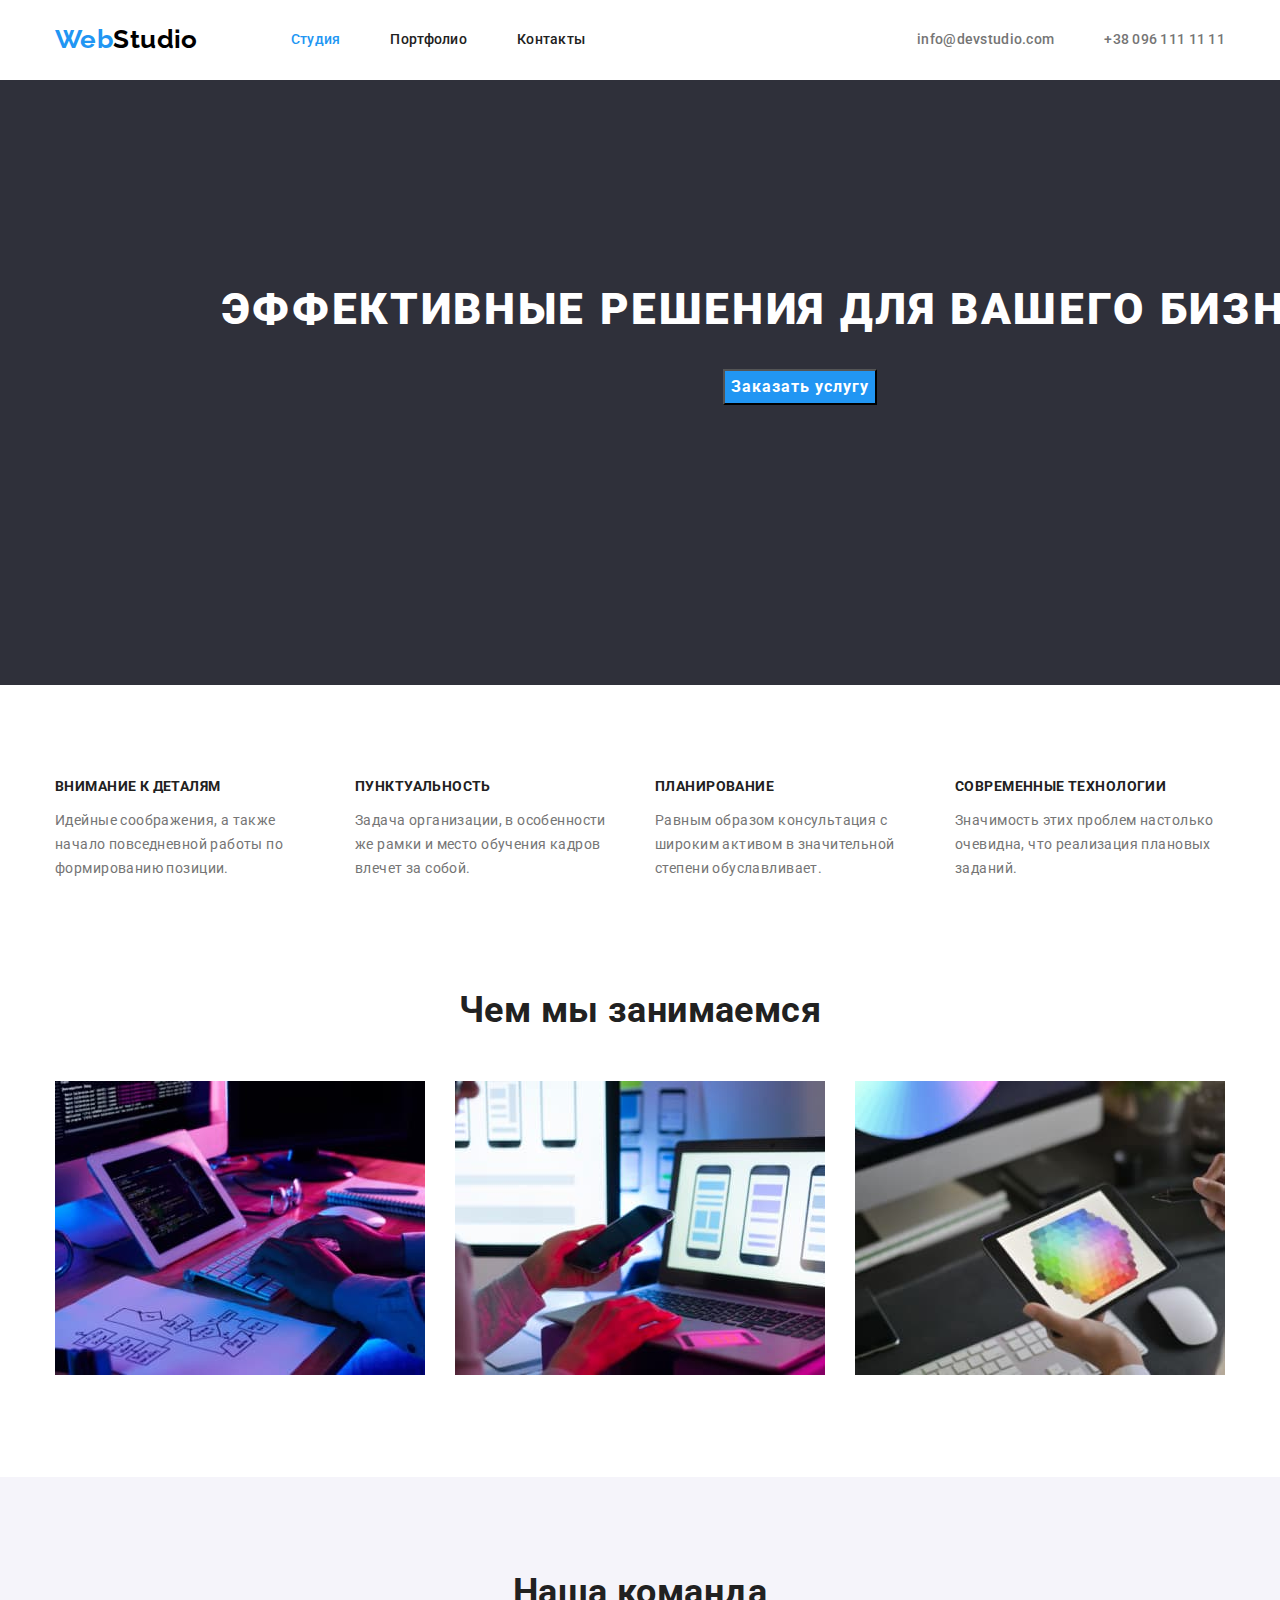
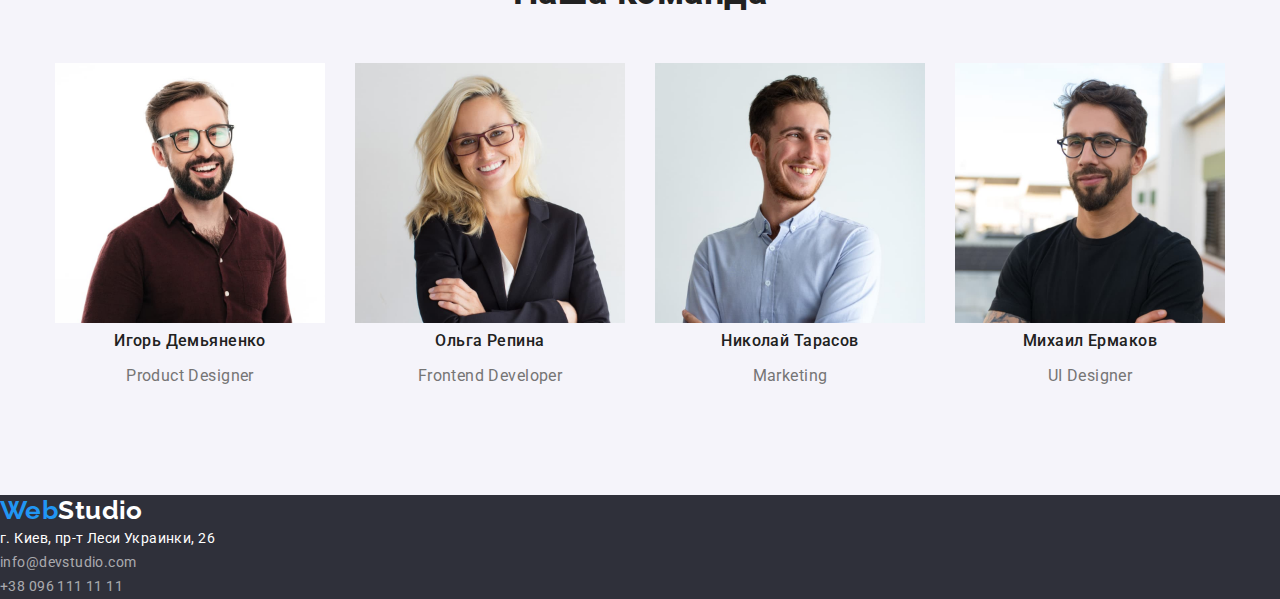
==== index.html @ 29a9643c "Добавляет стили для геометрии" ====
<!DOCTYPE html>
<html lang="ru">
  <head>
    <meta charset="UTF-8" />
    <meta http-equiv="X-UA-Compatible" content="IE=edge" />
    <meta name="viewport" content="width=device-width, initial-scale=1.0" />
    <title>Web-Studio</title>
    <link rel="preconnect" href="https://fonts.gstatic.com" />
    <link
      href="https://fonts.googleapis.com/css2?family=Raleway:wght@700&family=Roboto:wght@400;500;700;900&display=swap"
      rel="stylesheet"
    />
    <link
      rel="stylesheet"
      href="https://cdnjs.cloudflare.com/ajax/libs/modern-normalize/1.0.0/modern-normalize.css"
    />
    <link rel="stylesheet" href="./css/styles.css" />
  </head>

  <body>
    <header class="header-backgroud page-header">
      <div class="container">
        <nav class="nav">
          <a class="link-logo logo-accent logo" href="web-studio">
            <span class="accent-color">Web</span>Studio
          </a>
          <ul class="menu list">
            <li class="menu-item">
              <a class="link navigation-link link-current" href="./index.html"
                >Студия</a
              >
            </li>
            <li class="menu-item">
              <a class="link navigation-link" href="./portfolio.html"
                >Портфолио</a
              >
            </li>
            <li class="menu-item">
              <a class="link navigation-link" href="contacts">Контакты</a>
            </li>
          </ul>
        </nav>
        <ul class="list contacts-header">
          <li>
            <a class="link list-contact" href="mailto:info@devstudio.com"
              >info@devstudio.com</a
            >
          </li>
          <li>
            <a class="link list-contact telephone" href="tel:+380961111111"
              >+38 096 111 11 11</a
            >
          </li>
        </ul>
      </div>
    </header>

    <main>
      <section class="dark-background section-hero">
        <div class="container">
          <h1 class="page-title">Эффективные решения для вашего бизнеса</h1>
          <div class="center-button">
            <button class="btn" type="button">Заказать услугу</button>
          </div>
        </div>
      </section>

      <section class="header-backgroud section">
        <div class="container">
          <h2 class="section-title visually-hidden">Особенности</h2>
          <ul class="list card-set">
            <li class="item team-section-item">
              <h3 class="advantage-title">Внимание к деталям</h3>
              <p class="advantage-item-position">
                Идейные соображения, а также начало повседневной работы по
                формированию позиции.
              </p>
            </li>
            <li class="item team-section-item">
              <h3 class="advantage-title">Пунктуальность</h3>
              <p class="advantage-item-position">
                Задача организации, в особенности же рамки и место обучения
                кадров влечет за собой.
              </p>
            </li>
            <li class="item team-section-item">
              <h3 class="advantage-title">Планирование</h3>
              <p class="advantage-item-position">
                Равным образом консультация с широким активом в значительной
                степени обуславливает.
              </p>
            </li>
            <li class="item team-section-item">
              <h3 class="advantage-title">Современные технологии</h3>
              <p class="advantage-item-position">
                Значимость этих проблем настолько очевидна, что реализация
                плановых заданий.
              </p>
            </li>
          </ul>
        </div>
      </section>
      <section class="header-backgroud our-works">
        <div class="container">
          <h2 class="section-title">Чем мы занимаемся</h2>
          <ul class="list card-set">
            <li class="item work-item">
              <img
                src="./images/img.jpg"
                alt="Наполнение веб-страницы контентом"
                width="370"
              />
            </li>
            <li class="item work-item">
              <img
                src="./images/box2.jpg"
                alt="Оформления стилей"
                width="370"
              />
            </li>
            <li class="item work-item">
              <img src="./images/box3.jpg" alt="Дизайн" width="370" />
            </li>
          </ul>
        </div>
      </section>

      <section class="second-background section team-section">
        <div class="container">
          <h2 class="section-title">Наша команда</h2>
          <ul class="list card-set">
            <li class="item team-section-item">
              <img
                src="./images/img1.jpg"
                alt="Дизайнер продукта"
                width="270"
              />
              <h3 class="team-item-name">Игорь Демьяненко</h3>
              <p class="team-item-position" lang="en">Product Designer</p>
            </li>
            <li class="item team-section-item">
              <img
                src="./images/img2.jpg"
                alt="Внешний разработчик"
                width="270"
              />
              <h3 class="team-item-name">Ольга Репина</h3>
              <p class="team-item-position" lang="en">Frontend Developer</p>
            </li>
            <li class="item team-section-item">
              <img src="./images/img3.jpg" alt="Маркетолог" width="270" />
              <h3 class="team-item-name">Николай Тарасов</h3>
              <p class="team-item-position" lang="en">Marketing</p>
            </li>
            <li class="item team-section-item">
              <img src="./images/img4.jpg" alt="Дизайнер" width="270" />
              <h3 class="team-item-name">Михаил Ермаков</h3>
              <p class="team-item-position" lang="en">UI Designer</p>
            </li>
          </ul>
        </div>
      </section>
    </main>
    <footer class="dark-background">
      <a class="link logo-accent second-logo-accent" href="web-studio">
        <span class="accent-color">Web</span>Studio
      </a>
      <address class="address">
        <ul class="list">
          <li>
            <a
              class="link dark-bg-text"
              href="https://goo.gl/maps/19a7avuNTJ5x7kLF8"
              target="_blank"
              rel="noopener noreferrer"
            >
              г. Киев, пр-т Леси Украинки, 26
            </a>
          </li>
          <li>
            <a
              class="link dark-bg-text accent-text-color"
              href="mailto:info@devstudio.com"
              >info@devstudio.com</a
            >
          </li>
          <li>
            <a
              class="link dark-bg-text accent-text-color"
              href="tel:+380961111111"
              >+38 096 111 11 11</a
            >
          </li>
        </ul>
      </address>
    </footer>
  </body>
</html>
---- css/styles.css ----
/* Общий CSS */
:root {
  --main-text-color: #757575;
  --title-color: #212121;
  --accent-color: #2196f3;
  --dark-bg-text: #ffffff;
  --accent-logo-color: #000000;

  --dark-background: #2f303a;
  --main-backgroud: #e5e5e5;
  --header-backgroud: #ffffff;
  --second-background: #f5f4fa;

  --main-font: "Roboto", sans-serif;
  --logo-font: "Raleway", sans-serif;
}

html {
  box-sizing: border-box;
}

*,
*::before,
*::after {
  box-sizing: inherit;
}

body {
  font-family: var(--main-font);
  font-size: 14px;
  line-height: 1.71;
  letter-spacing: 0.03em;
  color: var(--main-text-color);
}

h1,
h2,
h3,
p {
  margin-top: 0;
}

.container {
  width: 1200px;
  padding-left: 15px;
  padding-right: 15px;
  margin-left: auto;
  margin-right: auto;
}

.section {
  padding-top: 94px;
  padding-bottom: 94px;
}
.our-works {
  padding-bottom: 94px;
}

.header-backgroud {
  background-color: var(--header-backgroud);
}
.link {
  text-decoration: none;
}
.link-logo {
  text-decoration: none;
}
.navigation-link {
  font-weight: 500;
  line-height: 1.14;
  letter-spacing: 0.02em;
  color: var(--title-color);
}
.link-current {
  color: var(--accent-color);
}
.logo-accent {
  font-family: var(--logo-font);
  font-weight: bold;
  font-size: 26px;
  line-height: 1.19;
  color: var(--accent-logo-color);
}
.second-logo-accent {
  color: var(--dark-bg-text);
}
.accent-color {
  color: var(--accent-color);
}

.link:hover,
.link:focus {
  color: var(--accent-color);
}

.list {
  margin: 0;
  padding-left: 0;
  list-style: none;
}
.list-contact {
  font-weight: 500;
  line-height: 1.14;
  letter-spacing: 0.02em;
  color: var(--main-text-color);
}
.address {
  font-style: inherit;
  color: var(--dark-bg-text);
}
.menu {
  display: inline-flex;
}

.menu-item:not(:last-child) {
  margin-right: 50px;
}

.logo {
  margin-right: 93px;
}
.contacts-header {
  display: flex;
}

.page-header {
  padding-top: 24px;
  padding-bottom: 25px;
}

.page-header .container {
  display: flex;
  align-items: center;
}
.nav {
  display: flex;
  align-items: center;
  margin-right: auto;
}

.telephone {
  margin-left: 50px;
}

.section-hero {
  width: 1600px;
  margin-left: auto;
  margin-right: auto;
  padding-top: 200px;
  padding-bottom: 280px;
}

.page-title {
  font-weight: 900;
  font-size: 44px;
  line-height: 1.36;
  text-align: center;
  letter-spacing: 0.06em;
  text-transform: uppercase;
  color: var(--dark-bg-text);
}
.visually-hidden {
  position: absolute !important;
  clip: rect(1px 1px 1px 1px);
  clip: rect(1px, 1px, 1px, 1px);
  padding: 0 !important;
  border: 0 !important;
  height: 1px !important;
  width: 1px !important;
  overflow: hidden;
}

.dark-background {
  background-color: var(--dark-background);
}
.dark-bg-text {
  color: var(--dark-bg-text);
}
.accent-text-color {
  color: rgba(255, 255, 255, 0.6);
}

/* Stydio CSS */
.center-button {
  text-align: center;
}
.btn {
  font-weight: bold;
  font-size: 16px;
  line-height: 1.87;
  display: inline;
  align-items: center;
  text-align: center;
  letter-spacing: 0.06em;
  cursor: pointer;
  color: var(--dark-bg-text);
  background-color: var(--accent-color);
}

.btn:hover,
.btn:focus {
  background-color: var(--accent-color);
}

.card-set {
  display: flex;
  flex-wrap: wrap;
  margin-left: -30px;
  margin-top: -30px;
}
.item {
  margin-left: 30px;
  margin-top: 30px;
}

.work-item {
  flex-basis: calc((100% - 3 * 30px) / 3);
}

.team-section-item {
  flex-basis: calc((100% - 4 * 30px) / 4);
}

.section-title {
  margin-bottom: 50px;
  font-weight: bold;
  font-size: 36px;
  line-height: 1.17;
  text-align: center;
  color: var(--title-color);
}
.advantage-title {
  font-weight: bold;
  font-size: 14px;
  line-height: 1.14;
  text-transform: uppercase;
  color: var(--title-color);
}

.advantage-item-position {
  line-height: 1.71;
}
.second-background {
  background-color: var(--second-background);
}

.team-item-name {
  font-weight: 500;
  font-size: 16px;
  line-height: 1.19;
  text-align: center;
  color: var(--title-color);
}
.team-item-position {
  font-size: 16px;
  line-height: 1.19;
  text-align: center;
}
/* Portfolio CSS */
.main-background {
  background-color: var(--main-backgroud);
}
.button-portfolio {
  font-weight: 500;
  font-size: 16px;
  line-height: 1.62;
  text-align: center;
  cursor: pointer;
  color: var(--title-color);
  background-color: var(--second-background);
}

.button-portfolio:hover,
.button-portfolio:focus {
  color: var(--dark-bg-text);
  background-color: var(--accent-color);
}
.portfolio-title {
  font-weight: bold;
  font-size: 18px;
  line-height: 2;
  letter-spacing: 0.06em;
  color: var(--title-color);
}
.portfolio-title-text {
  font-size: 16px;
  line-height: 1.87;
}
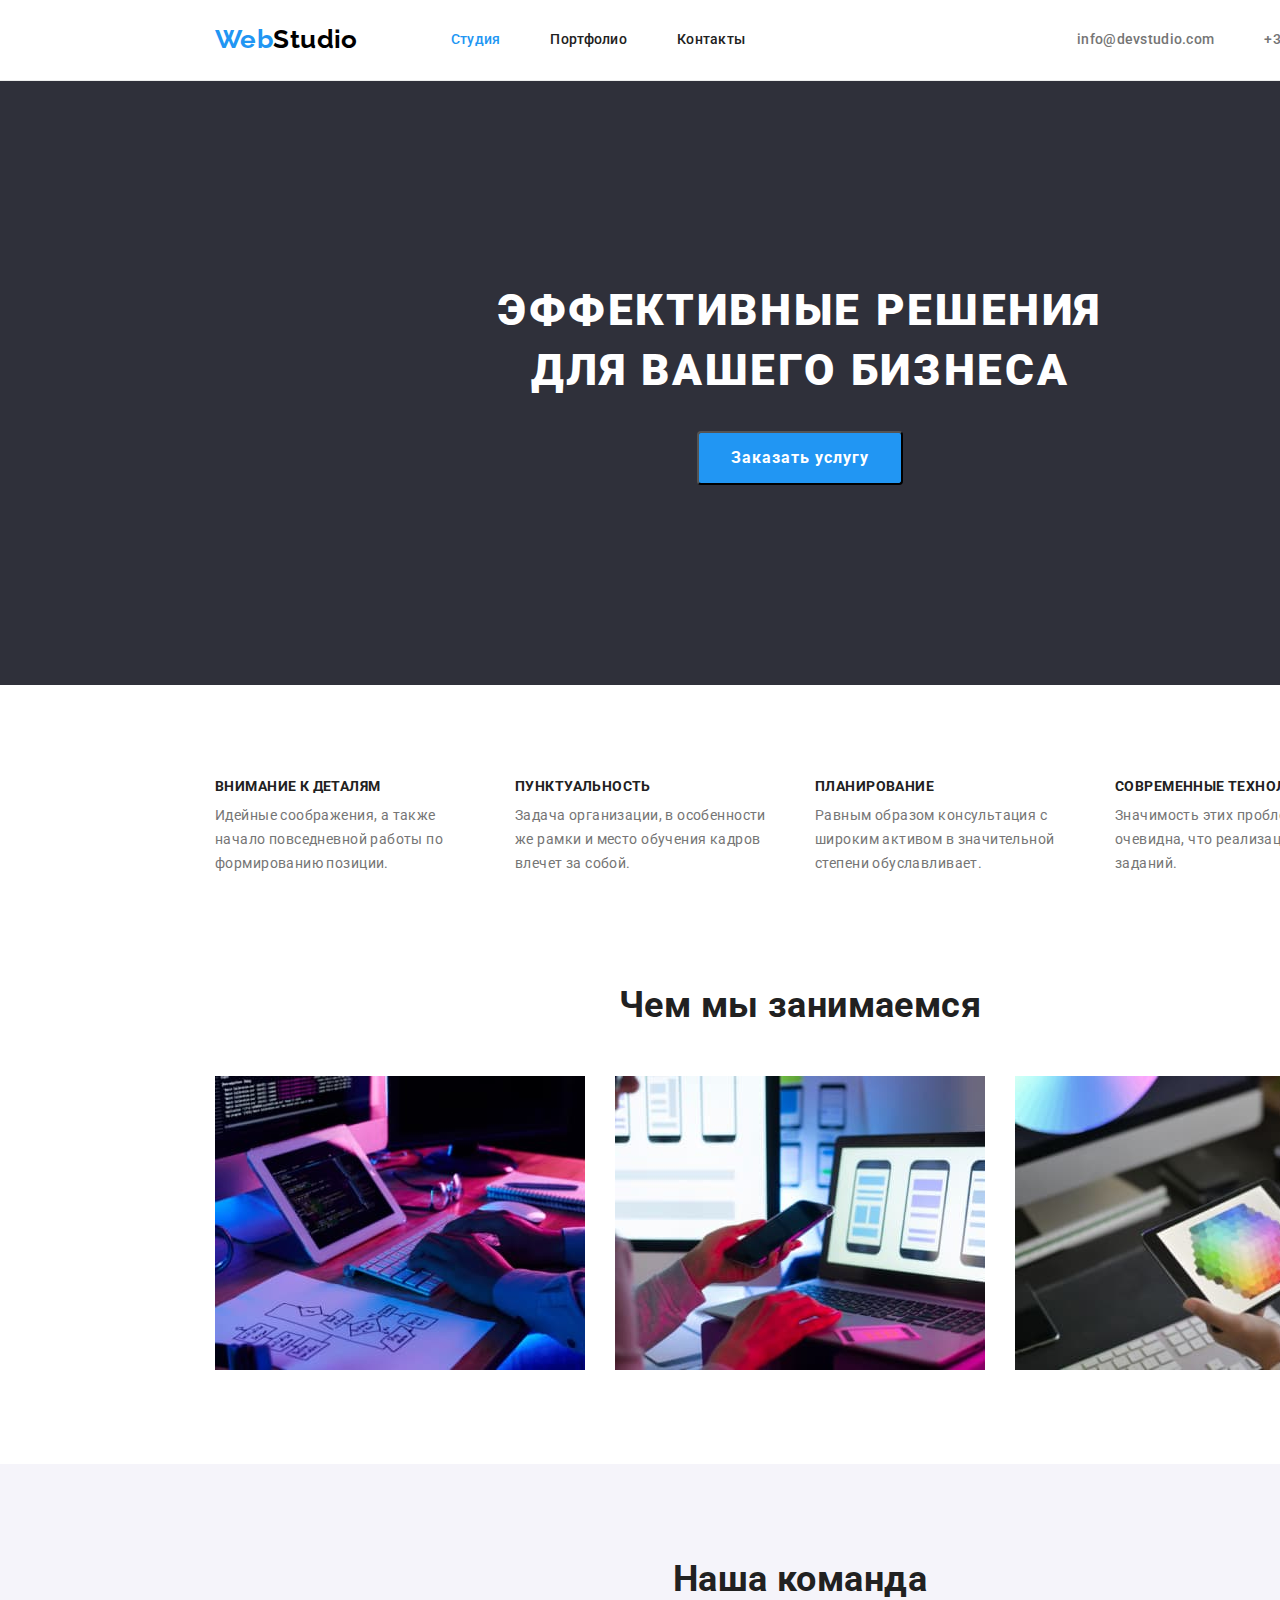
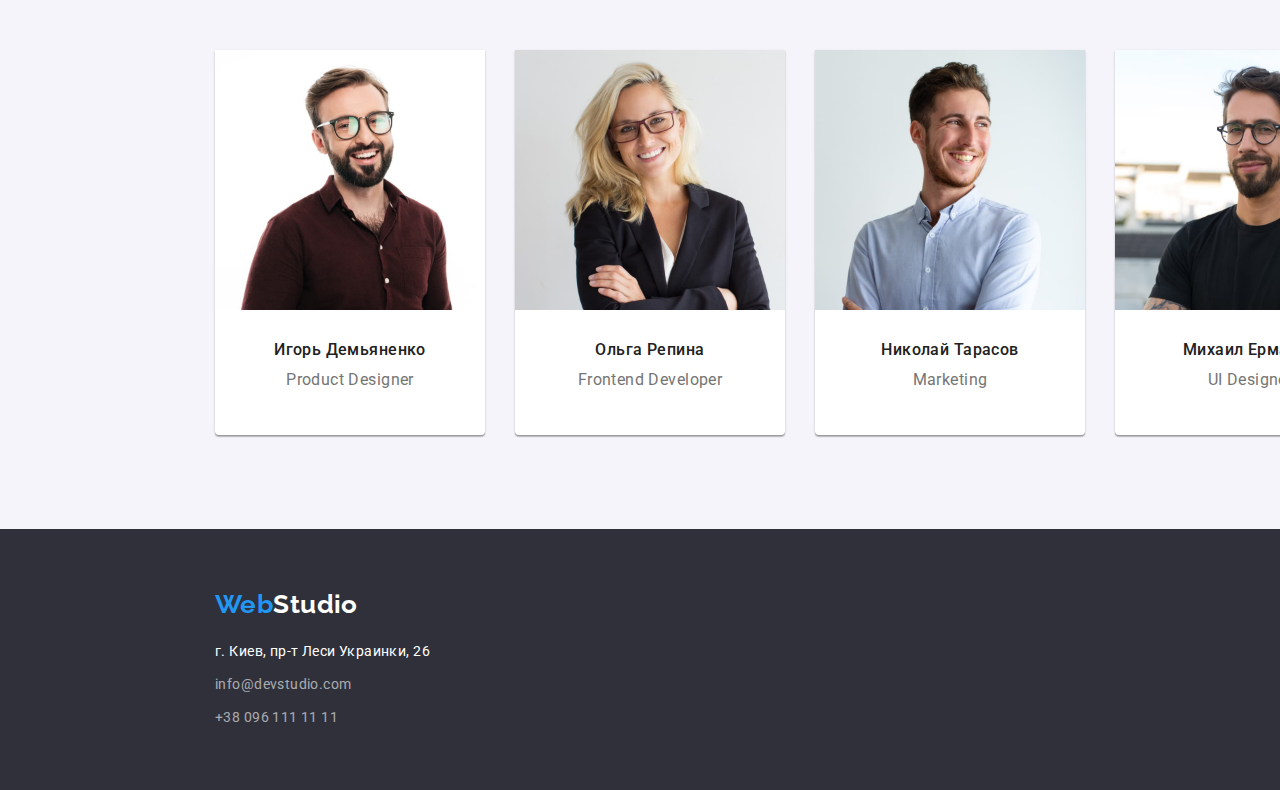
==== commit 83b8ff7e: "Добавляет стили для геометрии и позиционирования контента" ====
--- a/index.html
+++ b/index.html
@@ -65,7 +65,7 @@
         </div>
       </section>
 
-      <section class="header-backgroud section">
+      <section class="header-backgroud section advantage-section">
         <div class="container">
           <h2 class="section-title visually-hidden">Особенности</h2>
           <ul class="list card-set">
@@ -100,6 +100,7 @@
           </ul>
         </div>
       </section>
+
       <section class="header-backgroud our-works">
         <div class="container">
           <h2 class="section-title">Чем мы занимаемся</h2>
@@ -129,70 +130,81 @@
         <div class="container">
           <h2 class="section-title">Наша команда</h2>
           <ul class="list card-set">
-            <li class="item team-section-item">
+            <li class="item team-section-item team-wrapper">
               <img
                 src="./images/img1.jpg"
                 alt="Дизайнер продукта"
                 width="270"
               />
-              <h3 class="team-item-name">Игорь Демьяненко</h3>
-              <p class="team-item-position" lang="en">Product Designer</p>
-            </li>
-            <li class="item team-section-item">
+              <div class="name-position-item">
+                <h3 class="team-item-name">Игорь Демьяненко</h3>
+                <p class="team-item-position" lang="en">Product Designer</p>
+              </div>
+            </li>
+            <li class="item team-section-item team-wrapper">
               <img
                 src="./images/img2.jpg"
                 alt="Внешний разработчик"
                 width="270"
               />
-              <h3 class="team-item-name">Ольга Репина</h3>
-              <p class="team-item-position" lang="en">Frontend Developer</p>
-            </li>
-            <li class="item team-section-item">
+              <div class="name-position-item">
+                <h3 class="team-item-name">Ольга Репина</h3>
+                <p class="team-item-position" lang="en">Frontend Developer</p>
+              </div>
+            </li>
+            <li class="item team-section-item team-wrapper">
               <img src="./images/img3.jpg" alt="Маркетолог" width="270" />
-              <h3 class="team-item-name">Николай Тарасов</h3>
-              <p class="team-item-position" lang="en">Marketing</p>
-            </li>
-            <li class="item team-section-item">
+              <div class="name-position-item">
+                <h3 class="team-item-name">Николай Тарасов</h3>
+                <p class="team-item-position" lang="en">Marketing</p>
+              </div>
+            </li>
+            <li class="item team-section-item team-wrapper">
               <img src="./images/img4.jpg" alt="Дизайнер" width="270" />
-              <h3 class="team-item-name">Михаил Ермаков</h3>
-              <p class="team-item-position" lang="en">UI Designer</p>
+              <div class="name-position-item">
+                <h3 class="team-item-name">Михаил Ермаков</h3>
+                <p class="team-item-position" lang="en">UI Designer</p>
+              </div>
             </li>
           </ul>
         </div>
       </section>
     </main>
-    <footer class="dark-background">
-      <a class="link logo-accent second-logo-accent" href="web-studio">
-        <span class="accent-color">Web</span>Studio
-      </a>
-      <address class="address">
-        <ul class="list">
-          <li>
-            <a
-              class="link dark-bg-text"
-              href="https://goo.gl/maps/19a7avuNTJ5x7kLF8"
-              target="_blank"
-              rel="noopener noreferrer"
-            >
-              г. Киев, пр-т Леси Украинки, 26
-            </a>
-          </li>
-          <li>
-            <a
-              class="link dark-bg-text accent-text-color"
-              href="mailto:info@devstudio.com"
-              >info@devstudio.com</a
-            >
-          </li>
-          <li>
-            <a
-              class="link dark-bg-text accent-text-color"
-              href="tel:+380961111111"
-              >+38 096 111 11 11</a
-            >
-          </li>
-        </ul>
-      </address>
+
+    <footer class="dark-background footer-section">
+      <div class="container">
+        <a class="link logo-accent second-logo-accent" href="web-studio">
+          <span class="accent-color">Web</span>Studio
+        </a>
+        <address class="address">
+          <ul class="list">
+            <li class="subitem">
+              <a
+                class="link dark-bg-text"
+                href="https://goo.gl/maps/19a7avuNTJ5x7kLF8"
+                target="_blank"
+                rel="noopener noreferrer"
+              >
+                г. Киев, пр-т Леси Украинки, 26
+              </a>
+            </li>
+            <li class="subitem">
+              <a
+                class="link dark-bg-text accent-text-color"
+                href="mailto:info@devstudio.com"
+                >info@devstudio.com</a
+              >
+            </li>
+            <li>
+              <a
+                class="link dark-bg-text accent-text-color"
+                href="tel:+380961111111"
+                >+38 096 111 11 11</a
+              >
+            </li>
+          </ul>
+        </address>
+      </div>
     </footer>
   </body>
 </html>
--- a/css/styles.css
+++ b/css/styles.css
@@ -52,13 +52,27 @@
   padding-top: 94px;
   padding-bottom: 94px;
 }
+
+img {
+  display: block;
+  max-width: 100%;
+  height: auto;
+}
+
 .our-works {
+  width: 1600px;
+  margin-left: auto;
+  margin-right: auto;
   padding-bottom: 94px;
 }
 
 .header-backgroud {
+  width: 1600px;
+  margin-left: auto;
+  margin-right: auto;
   background-color: var(--header-backgroud);
 }
+
 .link {
   text-decoration: none;
 }
@@ -66,6 +80,8 @@
   text-decoration: none;
 }
 .navigation-link {
+  padding-top: 32px;
+  padding-bottom: 32px;
   font-weight: 500;
   line-height: 1.14;
   letter-spacing: 0.02em;
@@ -98,13 +114,20 @@
   padding-left: 0;
   list-style: none;
 }
+.subitem {
+  margin-bottom: 9px;
+}
+
 .list-contact {
+  padding-top: 32px;
+  padding-bottom: 32px;
   font-weight: 500;
   line-height: 1.14;
   letter-spacing: 0.02em;
   color: var(--main-text-color);
 }
 .address {
+  margin-top: 20px;
   font-style: inherit;
   color: var(--dark-bg-text);
 }
@@ -124,14 +147,27 @@
 }
 
 .page-header {
+  width: 1600px;
+  margin-left: auto;
+  margin-right: auto;
   padding-top: 24px;
   padding-bottom: 25px;
+  border-bottom-width: 1px;
+  border-bottom-style: solid;
+  border-bottom-color: #ececec;
 }
 
 .page-header .container {
   display: flex;
   align-items: center;
 }
+
+.advantage-section {
+  width: 1600px;
+  margin-left: auto;
+  margin-right: auto;
+}
+
 .nav {
   display: flex;
   align-items: center;
@@ -147,10 +183,20 @@
   margin-left: auto;
   margin-right: auto;
   padding-top: 200px;
-  padding-bottom: 280px;
+  padding-bottom: 200px;
+}
+
+.team-section {
+  width: 1600px;
+  margin-left: auto;
+  margin-right: auto;
 }
 
 .page-title {
+  width: 696px;
+  margin-bottom: 30px;
+  margin-left: auto;
+  margin-right: auto;
   font-weight: 900;
   font-size: 44px;
   line-height: 1.36;
@@ -174,21 +220,31 @@
   background-color: var(--dark-background);
 }
 .dark-bg-text {
+  margin-top: 9px;
   color: var(--dark-bg-text);
 }
 .accent-text-color {
   color: rgba(255, 255, 255, 0.6);
 }
 
+.footer-section {
+  width: 1600px;
+  margin-left: auto;
+  margin-right: auto;
+  padding-top: 60px;
+  padding-bottom: 60px;
+}
+
 /* Stydio CSS */
 .center-button {
   text-align: center;
 }
 .btn {
+  padding: 10px 32px;
+  border-radius: 4px;
   font-weight: bold;
   font-size: 16px;
   line-height: 1.87;
-  display: inline;
   align-items: center;
   text-align: center;
   letter-spacing: 0.06em;
@@ -219,6 +275,36 @@
 
 .team-section-item {
   flex-basis: calc((100% - 4 * 30px) / 4);
+}
+.team-wrapper {
+  background: var(--header-backgroud);
+  box-shadow: 0px 1px 3px rgba(0, 0, 0, 0.12), 0px 1px 1px rgba(0, 0, 0, 0.14),
+    0px 2px 1px rgba(0, 0, 0, 0.2);
+  border-radius: 0px 0px 4px 4px;
+}
+
+.item-set {
+  margin-left: 30px;
+  margin-top: 30px;
+}
+
+.works-set {
+  display: flex;
+  flex-wrap: wrap;
+  margin-left: -30px;
+  margin-top: -30px;
+}
+
+.work-section-item {
+  border-bottom-width: 1px;
+  border-bottom-style: solid;
+  border-bottom-color: #eeeeee;
+  border-right-width: 1px;
+  border-right-style: solid;
+  border-right-color: #eeeeee;
+  border-left-width: 1px;
+  border-left-style: solid;
+  border-left-color: #eeeeee;
 }
 
 .section-title {
@@ -229,7 +315,9 @@
   text-align: center;
   color: var(--title-color);
 }
+
 .advantage-title {
+  margin-bottom: 10px;
   font-weight: bold;
   font-size: 14px;
   line-height: 1.14;
@@ -245,6 +333,7 @@
 }
 
 .team-item-name {
+  margin-bottom: 10px;
   font-weight: 500;
   font-size: 16px;
   line-height: 1.19;
@@ -256,11 +345,36 @@
   line-height: 1.19;
   text-align: center;
 }
+
+.name-position-item {
+  padding-top: 30px;
+  padding-bottom: 30px;
+  text-align: center;
+}
+
 /* Portfolio CSS */
 .main-background {
   background-color: var(--main-backgroud);
 }
+.portfolio-list {
+  display: flex;
+  flex-wrap: wrap;
+  justify-content: center;
+  margin-left: -8px;
+  margin-top: -8px;
+  margin-bottom: 34px;
+}
+
+.portfolio-item {
+  border-radius: 4px;
+  margin-left: 8px;
+  margin-top: 8px;
+}
+
 .button-portfolio {
+  padding: 6px 22px;
+  border: none;
+  border-radius: 4px;
   font-weight: 500;
   font-size: 16px;
   line-height: 1.62;
@@ -275,7 +389,9 @@
   color: var(--dark-bg-text);
   background-color: var(--accent-color);
 }
+
 .portfolio-title {
+  margin-bottom: 4px;
   font-weight: bold;
   font-size: 18px;
   line-height: 2;
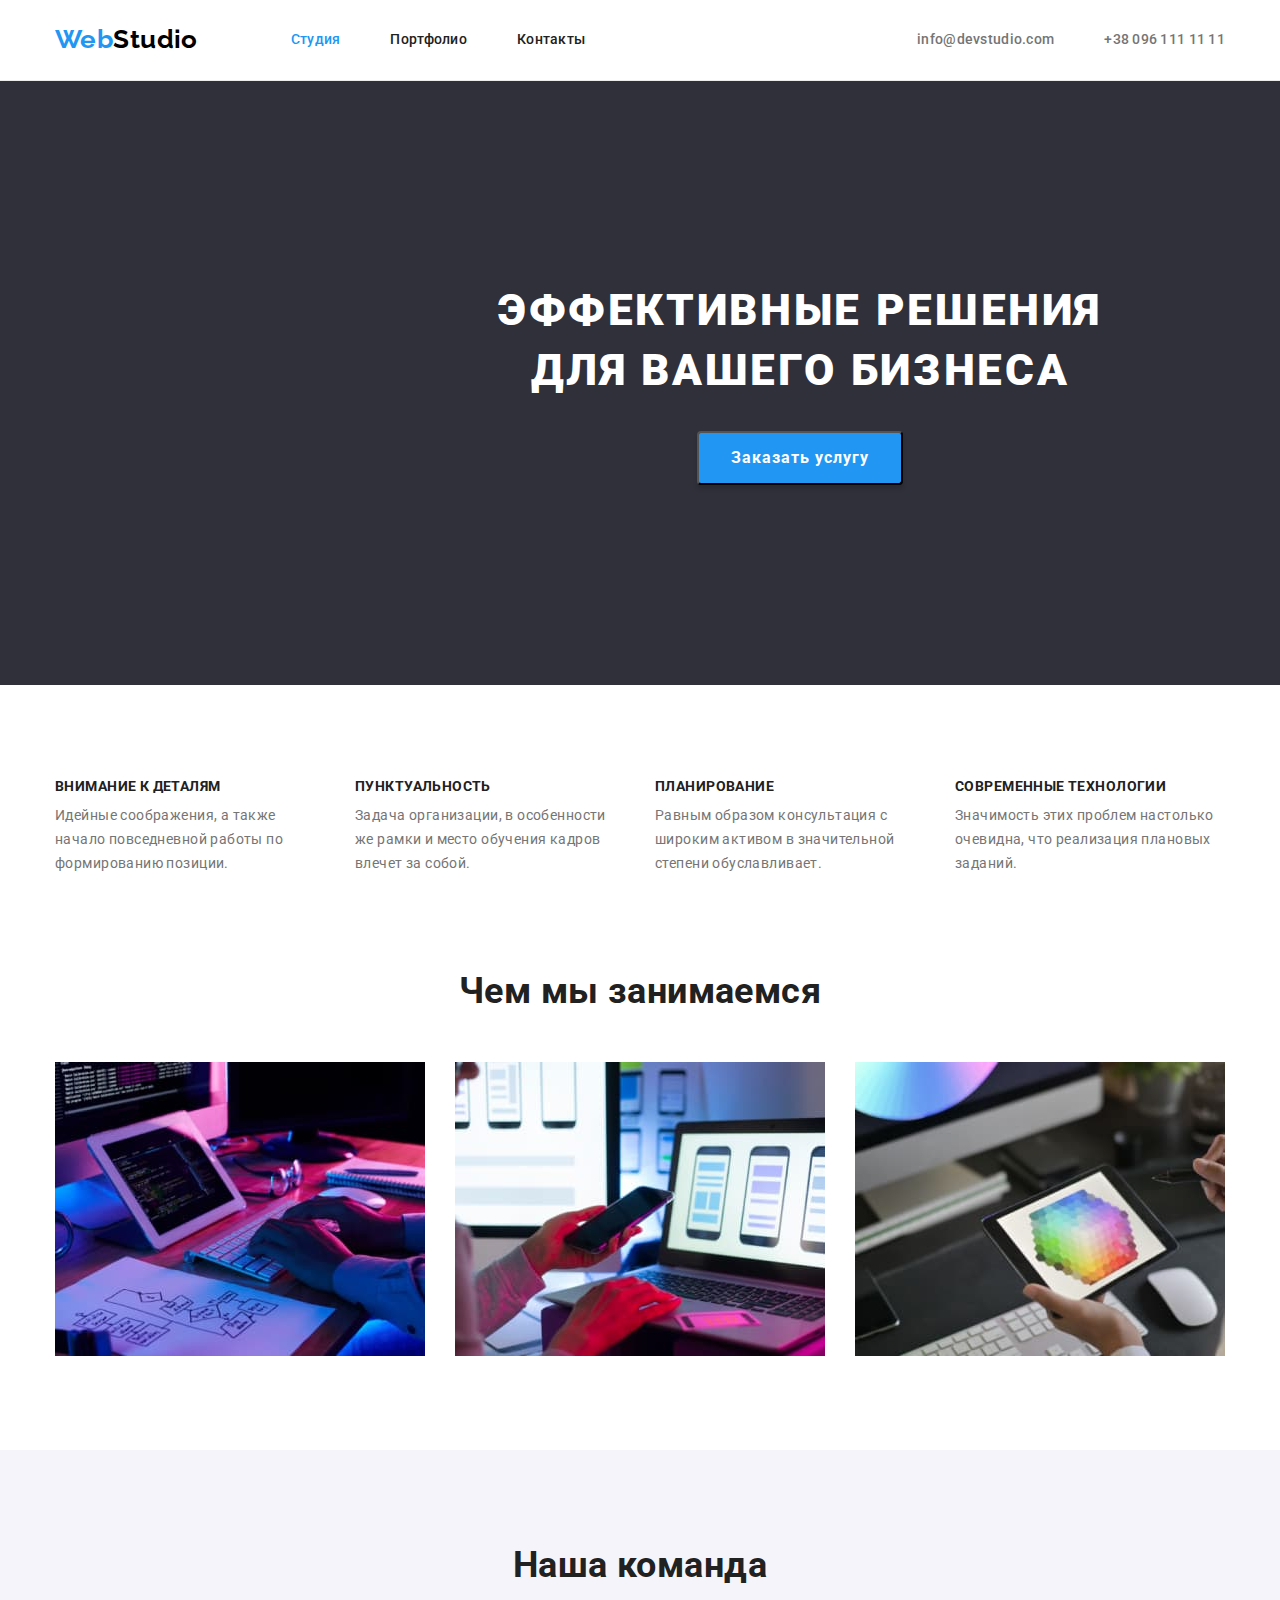
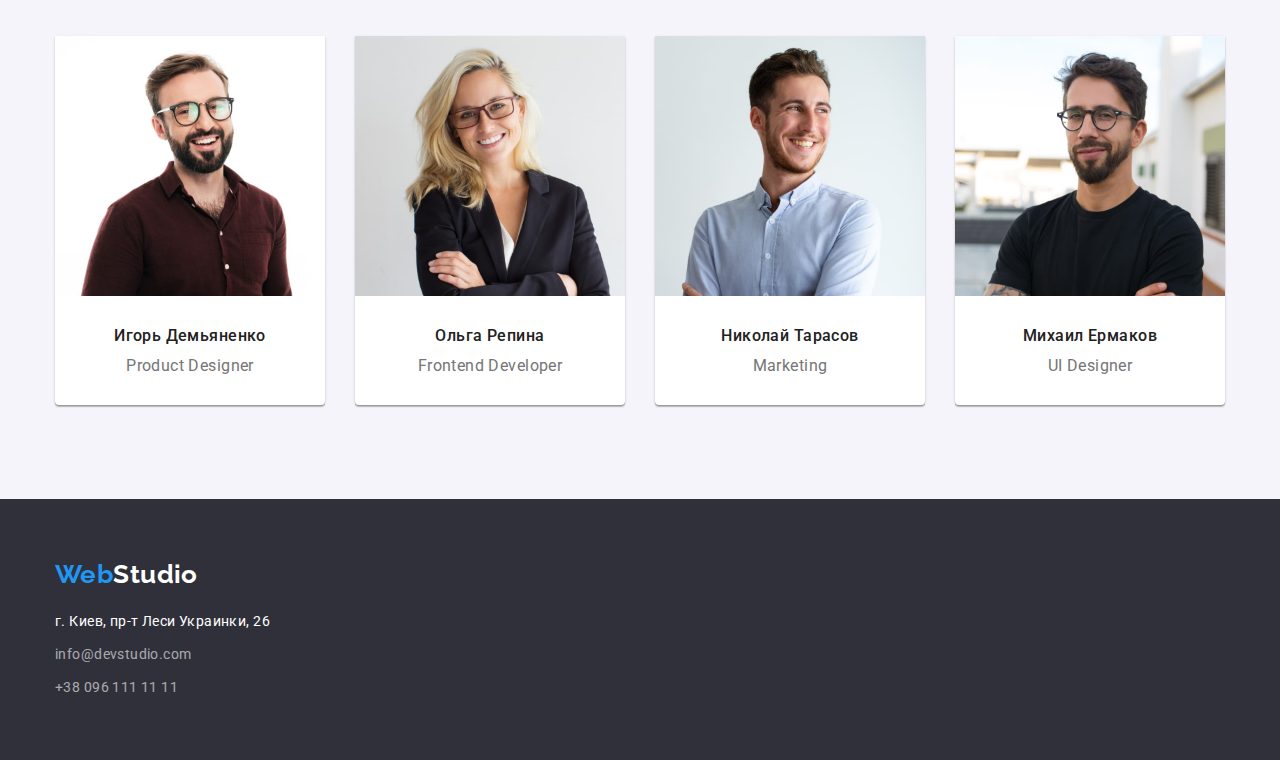
==== commit d9c1f7e3: "Изменяет отступы" ====
--- a/index.html
+++ b/index.html
@@ -67,7 +67,7 @@
 
       <section class="header-backgroud section advantage-section">
         <div class="container">
-          <h2 class="section-title visually-hidden">Особенности</h2>
+          <h2 class="visually-hidden">Особенности</h2>
           <ul class="list card-set">
             <li class="item team-section-item">
               <h3 class="advantage-title">Внимание к деталям</h3>
--- a/css/styles.css
+++ b/css/styles.css
@@ -60,14 +60,12 @@
 }
 
 .our-works {
-  width: 1600px;
   margin-left: auto;
   margin-right: auto;
   padding-bottom: 94px;
 }
 
 .header-backgroud {
-  width: 1600px;
   margin-left: auto;
   margin-right: auto;
   background-color: var(--header-backgroud);
@@ -147,7 +145,6 @@
 }
 
 .page-header {
-  width: 1600px;
   margin-left: auto;
   margin-right: auto;
   padding-top: 24px;
@@ -163,7 +160,6 @@
 }
 
 .advantage-section {
-  width: 1600px;
   margin-left: auto;
   margin-right: auto;
 }
@@ -187,7 +183,6 @@
 }
 
 .team-section {
-  width: 1600px;
   margin-left: auto;
   margin-right: auto;
 }
@@ -228,7 +223,6 @@
 }
 
 .footer-section {
-  width: 1600px;
   margin-left: auto;
   margin-right: auto;
   padding-top: 60px;
@@ -251,6 +245,7 @@
   cursor: pointer;
   color: var(--dark-bg-text);
   background-color: var(--accent-color);
+  box-shadow: 0px 4px 4px rgba(0, 0, 0, 0.15);
 }
 
 .btn:hover,
@@ -296,6 +291,7 @@
 }
 
 .work-section-item {
+  padding: 20px 24px;
   border-bottom-width: 1px;
   border-bottom-style: solid;
   border-bottom-color: #eeeeee;
@@ -326,6 +322,7 @@
 }
 
 .advantage-item-position {
+  margin-bottom: 0;
   line-height: 1.71;
 }
 .second-background {
@@ -341,14 +338,14 @@
   color: var(--title-color);
 }
 .team-item-position {
+  margin-bottom: 0;
   font-size: 16px;
   line-height: 1.19;
   text-align: center;
 }
 
 .name-position-item {
-  padding-top: 30px;
-  padding-bottom: 30px;
+  padding: 30px;
   text-align: center;
 }
 
@@ -388,6 +385,8 @@
 .button-portfolio:focus {
   color: var(--dark-bg-text);
   background-color: var(--accent-color);
+  box-shadow: 0px 3px 1px rgba(0, 0, 0, 0.1), 0px 1px 2px rgba(0, 0, 0, 0.08),
+    0px 2px 2px rgba(0, 0, 0, 0.12);
 }
 
 .portfolio-title {
@@ -399,6 +398,7 @@
   color: var(--title-color);
 }
 .portfolio-title-text {
+  margin-bottom: 0;
   font-size: 16px;
   line-height: 1.87;
 }
